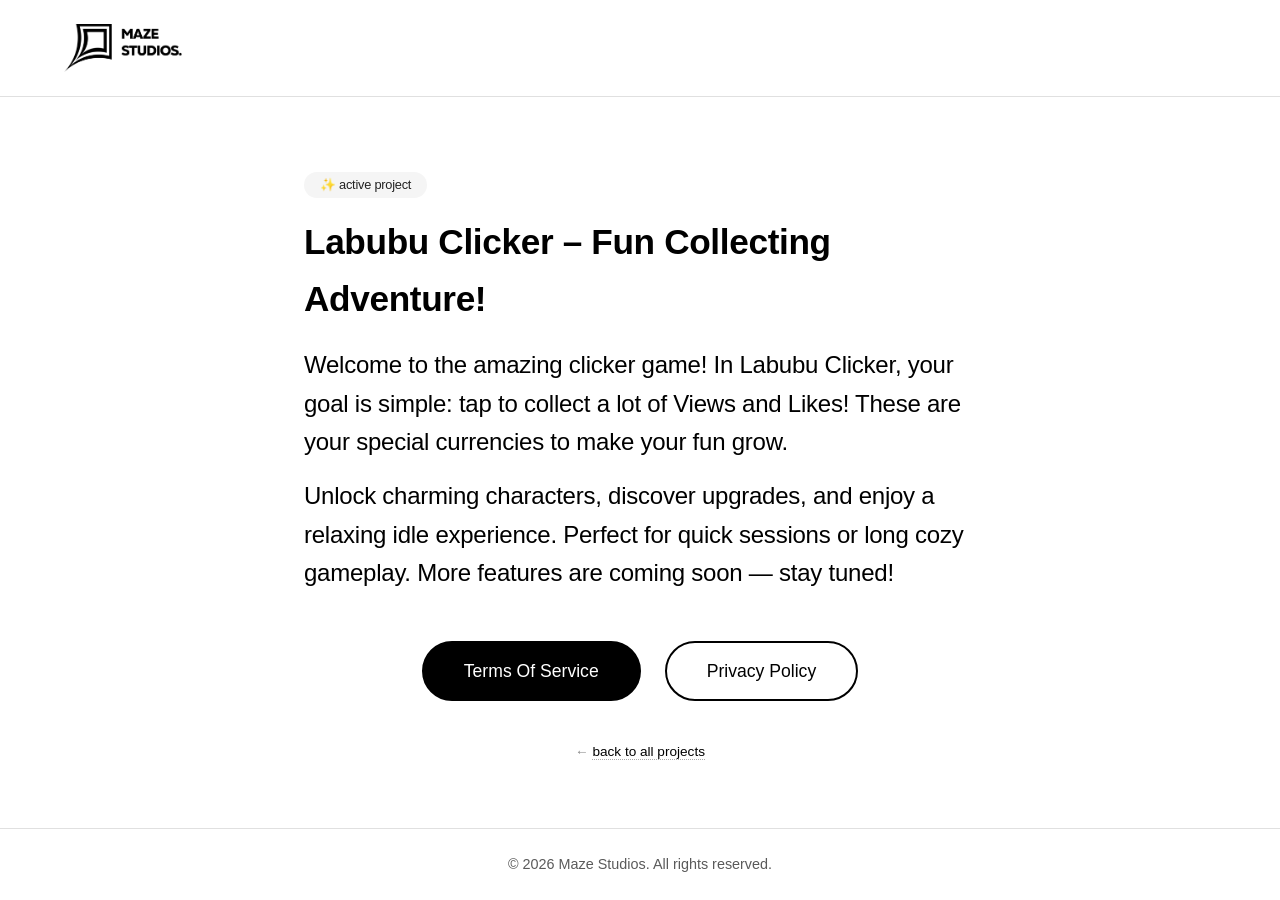
==== labubuclicker/index.html @ d7f4dc7f "added labubuclicker/delete-account" ====
<!DOCTYPE html>
<html lang="en">
<head>
    <meta charset="UTF-8">
    <meta name="viewport" content="width=device-width, initial-scale=1.0">
    <link rel="icon" type="image/png" href="../images/favicon.png">
    <title>Labubu Clicker — Maze Studios</title>
    <link rel="stylesheet" href="../style.css">
    <!-- Optional: tiny extra spacing to keep content consistent -->
    <style>
        /* subtle game flavour — keeps original style intact */
        .game-badge {
            display: inline-block;
            background: #f5f5f5;
            padding: 0.2rem 1rem;
            border-radius: 30px;
            font-size: 0.8rem;
            font-weight: 500;
            margin-bottom: 1rem;
            color: #222;
        }
        .project-title {
            font-size: 2.2rem;
            font-weight: 600;
            letter-spacing: -0.01em;
            margin-bottom: 1.2rem;
        }
        @media (max-width: 600px) {
            .project-title {
                font-size: 1.8rem;
            }
        }
    </style>
</head>
<body>
    <header class="header">
        <div class="logo">
            <a href="index.html" style="display: inline-block; text-decoration: none;">
                <img src="../images/logo.png" alt="Maze Studios" class="logo-img">
            </a>
        </div>
    </header>

    <main class="main">
        <!-- game specific content -->
        <div class="content-text">
            <div class="game-badge">✨ active project</div>
            <h1 class="project-title">Labubu Clicker – Fun Collecting Adventure!</h1>
            <p>Welcome to the amazing clicker game! In Labubu Clicker, your goal is simple: tap to collect a lot of Views and Likes! These are your special currencies to make your fun grow.</p>
            <p>Unlock charming characters, discover upgrades, and enjoy a relaxing idle experience. Perfect for quick sessions or long cozy gameplay. More features are coming soon — stay tuned!</p>
        </div>

        <!-- two legal buttons (same links as original index) -->
        <div class="buttons">
            <a href="https://www.termsfeed.com/live/7bbc9dbe-ace3-4d96-b46e-c874cf1ff2f5" class="btn btn-primary">Terms Of Service</a>
            <a href="https://mazestudios.site/privacy" class="btn btn-secondary">Privacy Policy</a>
        </div>

        <!-- subtle back hint (optional but friendly) -->
        <div style="margin-top: 2.5rem; text-align: center; font-size: 0.85rem; color: #888;">
            ← <a href="https://mazestudios.site" style="color: #000; text-decoration: none; border-bottom: 1px dotted #aaa;">back to all projects</a>
        </div>
    </main>

    <footer class="footer">
        <p>© 2026 Maze Studios. All rights reserved.</p>
    </footer>
</body>
</html>
---- style.css ----
/* Сброс стилей */
* {
    margin: 0;
    padding: 0;
    box-sizing: border-box;
}

body {
    font-family: -apple-system, BlinkMacSystemFont, 'Segoe UI', Roboto, Helvetica, Arial, sans-serif;
    background-color: #ffffff;
    color: #000000;
    line-height: 1.6;
    min-height: 100vh;
    display: flex;
    flex-direction: column;
}

/* Хэдер */
.header {
    padding: 1.5rem 5%;
    border-bottom: 1px solid #e0e0e0;
}

.logo {
    display: flex;
    align-items: center;
}

.logo-img {
    height: 48px;          /* Подстройте под размер вашего логотипа */
    width: auto;
    display: block;
}

/* Основной контент */
.main {
    flex: 1;
    max-width: 800px;
    margin: 0 auto;
    padding: 3rem 5%;
    width: 100%;
    display: flex;
    flex-direction: column;
    justify-content: center;
}

/* Текстовый блок */
.content-text {
    font-size: 1.5rem;
    font-weight: 400;
    margin-bottom: 3rem;
    letter-spacing: -0.01em;
}

.content-text p {
    margin-bottom: 1rem;
}

.content-text p:last-child {
    margin-bottom: 0;
}

/* Кнопки */
.buttons {
    display: flex;
    flex-wrap: wrap;
    gap: 1.5rem;
    justify-content: center;
    align-items: center;
}

.btn {
    display: inline-block;
    padding: 0.9rem 2.5rem;
    border-radius: 40px;
    font-size: 1.1rem;
    font-weight: 500;
    text-decoration: none;
    transition: all 0.2s ease;
    border: 2px solid #000000;
    cursor: pointer;
    background: transparent;
    color: #000000;
}

.btn-primary {
    background: #000000;
    color: #ffffff;
    border-color: #000000;
}

.btn-primary:hover {
    background: #ffffff;
    color: #000000;
    box-shadow: 0 4px 12px rgba(0, 0, 0, 0.15);
}

.btn-secondary {
    background: transparent;
    color: #000000;
}

.btn-secondary:hover {
    background: #000000;
    color: #ffffff;
    box-shadow: 0 4px 12px rgba(0, 0, 0, 0.15);
}

/* Футер */
.footer {
    padding: 1.5rem 5%;
    text-align: center;
    border-top: 1px solid #e0e0e0;
    color: #5a5a5a;
    font-size: 0.9rem;
}

/* Адаптация для мобильных */
@media (max-width: 600px) {
    .main {
        padding: 2rem 5%;
    }
    
    .content-text {
        font-size: 1.3rem;
    }
    
    .buttons {
        flex-direction: column;
        width: 100%;
    }
    
    .btn {
        width: 100%;
        text-align: center;
    }
}
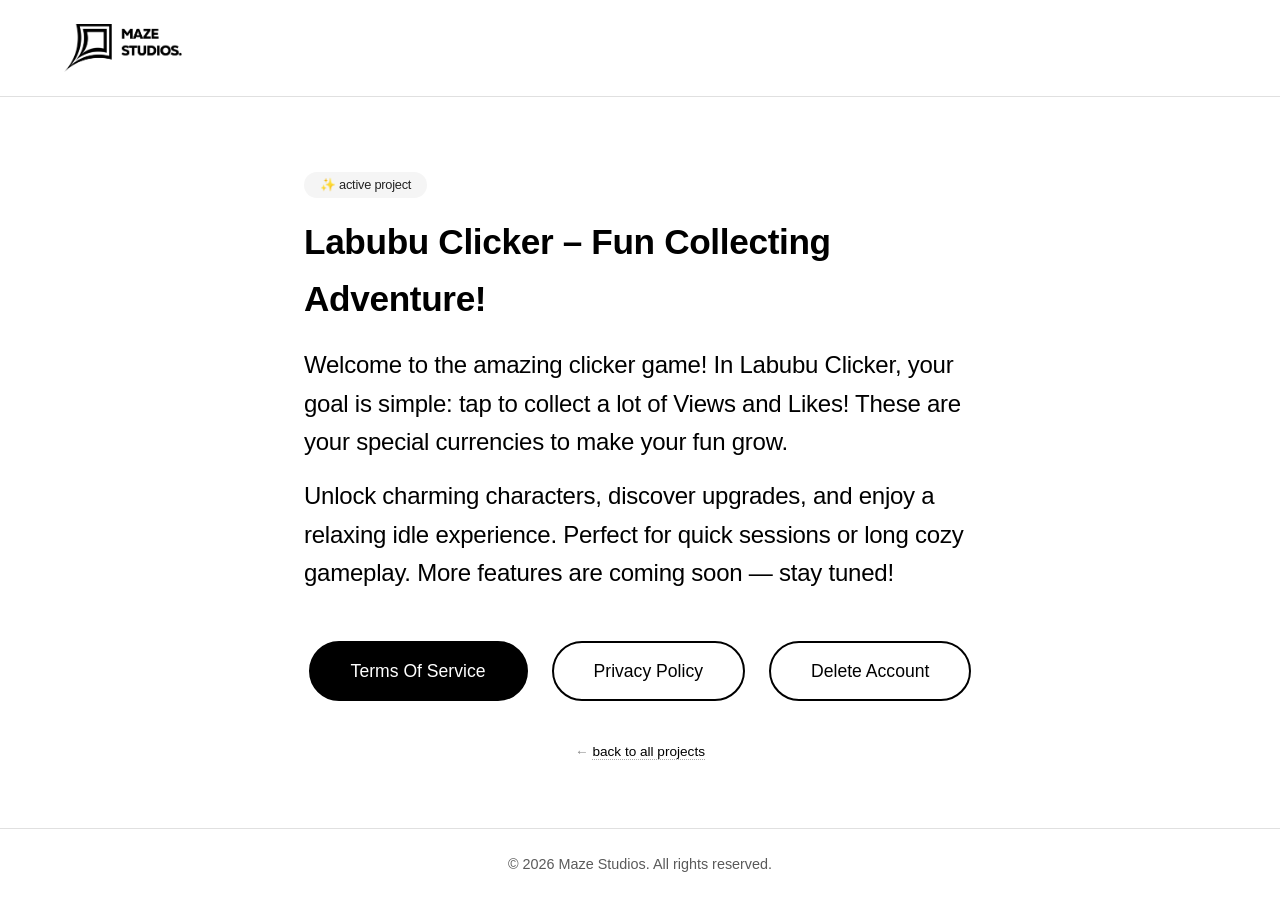
==== commit 9706c61f: "added link to labubuclicker/delete-account" ====
--- a/labubuclicker/index.html
+++ b/labubuclicker/index.html
@@ -54,6 +54,7 @@
         <div class="buttons">
             <a href="https://www.termsfeed.com/live/7bbc9dbe-ace3-4d96-b46e-c874cf1ff2f5" class="btn btn-primary">Terms Of Service</a>
             <a href="https://mazestudios.site/privacy" class="btn btn-secondary">Privacy Policy</a>
+            <a href="https://mazestudios.site/labubuclicker/delete-account" class="btn btn-secondary">Delete Account</a>
         </div>
 
         <!-- subtle back hint (optional but friendly) -->
